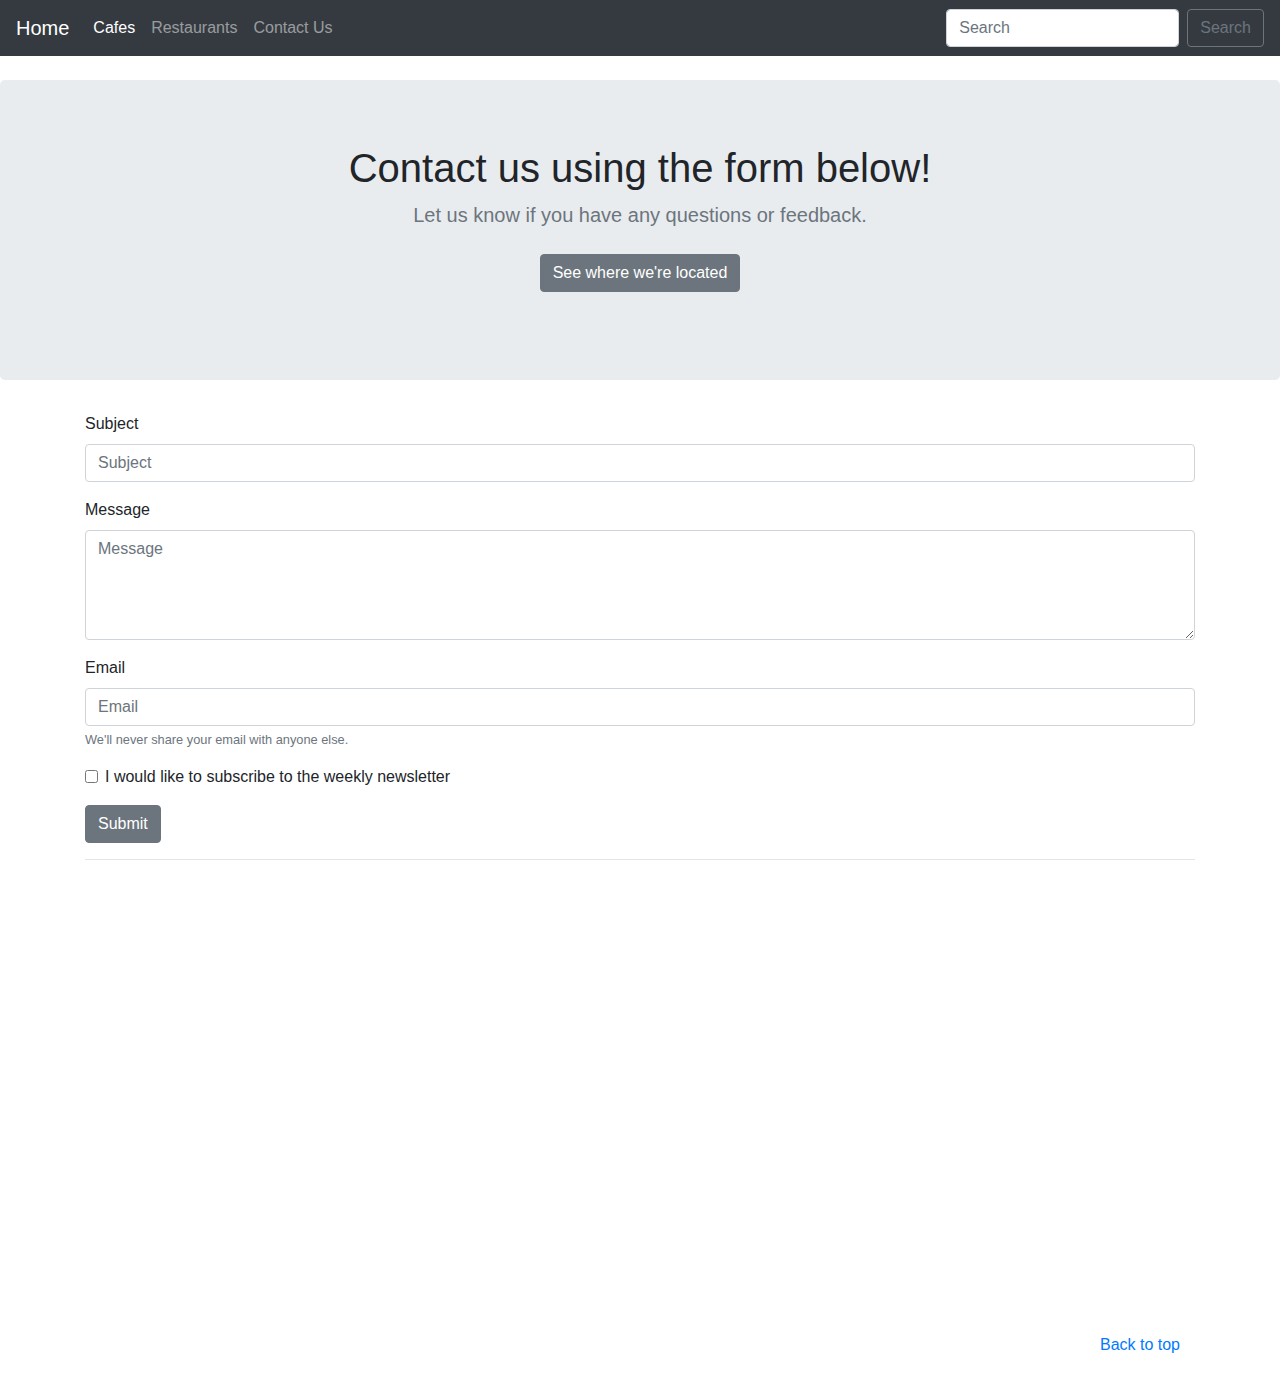
==== contact-us.html @ 1e02e756 "Last changes" ====
<!doctype html>
<html lang="en">
  <head>
    <meta charset="utf-8">
    <meta name="viewport" content="width=device-width, initial-scale=1, shrink-to-fit=no">
    <meta name="description" content="Edited by Elena and Rhavika">
    <meta name="author" content="Template by Mark Otto, Jacob Thornton, and Bootstrap contributors">
    <title>Find Us</title>


    <!-- Bootstrap core CSS -->
<link rel="stylesheet" href="https://stackpath.bootstrapcdn.com/bootstrap/4.3.1/css/bootstrap.min.css" integrity="sha384-ggOyR0iXCbMQv3Xipma34MD+dH/1fQ784/j6cY/iJTQUOhcWr7x9JvoRxT2MZw1T" crossorigin="anonymous">


    <style>
      .bd-placeholder-img {
        font-size: 1.125rem;
        text-anchor: middle;
        -webkit-user-select: none;
        -moz-user-select: none;
        -ms-user-select: none;
        user-select: none;
      }

      @media (min-width: 768px) {
        .bd-placeholder-img-lg {
          font-size: 3.5rem;
        }
      }
    </style>
    <!-- Custom styles for this template -->
    <link href="navbar-top.css" rel="stylesheet">
  </head>

  <body>
    <nav class="navbar navbar-expand-md navbar-dark bg-dark mb-4">
      <a class="navbar-brand" href="index.html">Home</a>
      <button class="navbar-toggler" type="button" data-toggle="collapse" data-target="#navbarCollapse" aria-controls="navbarCollapse" aria-expanded="false" aria-label="Toggle navigation">
        <span class="navbar-toggler-icon"></span>
      </button>
      <div class="collapse navbar-collapse" id="navbarCollapse">
        <ul class="navbar-nav mr-auto">
          <li class="nav-item active">
            <a class="nav-link" href="index.html#cafes">Cafes<span class="sr-only">(current)</span></a>
          </li>
          <li class="nav-item">
            <a class="nav-link" href="index.html#restaurants">Restaurants</a>
          </li>
          <li class="nav-item">
            <a class="nav-link" href="contact-us.html">Contact Us</a>
          </li>
        </ul>
        <form class="form-inline mt-2 mt-md-0">
          <input class="form-control mr-sm-2" type="text" placeholder="Search" aria-label="Search">
          <button class="btn btn-outline-secondary my-2 my-sm-0" type="submit">Search</button>
        </form>
      </div>
    </nav>

    <section class="jumbotron text-center">
      <div class="container">
        <h1 class="jumbotron-heading">Contact us using the form below!</h1>
        <p class="lead text-muted">Let us know if you have any questions or feedback.</p>
        <p>
          <a href="#map-location" class="btn btn-secondary my-2">See where we're located</a>
        </p>
      </div>
    </section>

    <main role="main" class="container">
      <form>
        <div class="form-group">
            <label for="subjectInput">Subject</label>
            <input type="text" class="form-control" id="subjectInput" aria-describedby="subject" placeholder="Subject">
        </div>
        <div class="form-group">
          <label for="messageInput">Message</label>
          <textarea class="form-control" id="messageInput" rows="4" placeholder="Message"></textarea>
        </div>
          <div class="form-group">
            <label for="exampleInputPassword1">Email</label>
            <input type="password" class="form-control" id="exampleInputPassword1" placeholder="Email">
          <small id="emailHelp" class="form-text text-muted">We'll never share your email with anyone else.</small>
        </div>
        <div class="form-group form-check">
          <input type="checkbox" class="form-check-input" id="exampleCheck1">
          <label class="form-check-label" for="exampleCheck1">I would like to subscribe to the weekly newsletter</label>
        </div>
        <button type="submit" class="btn btn-secondary">Submit</button>
      </form>

      <hr class="featurette-divider">

      <div id="map-location">
        <iframe src="https://www.google.com/maps/embed?pb=!1m14!1m8!1m3!1d4870.788782270204!2d-1.5669635480922002!3d52.38140041168483!3m2!1i1024!2i768!4f13.1!3m3!1m2!1s0x0%3A0x1e095c1a4ccd5bfb!2sCafe+Library!5e0!3m2!1sen!2suk!4v1552411183894" width="600" height="450" frameborder="0" style="border:0" allowfullscreen></iframe>
      </div>

      <footer class="container">
        <p class="float-right"><a href="#">Back to top</a></p>
      </footer>

    </main>

    <script src="https://code.jquery.com/jquery-3.3.1.slim.min.js" integrity="sha384-q8i/X+965DzO0rT7abK41JStQIAqVgRVzpbzo5smXKp4YfRvH+8abtTE1Pi6jizo" crossorigin="anonymous"></script>
    <script src="https://cdnjs.cloudflare.com/ajax/libs/popper.js/1.14.7/umd/popper.min.js" integrity="sha384-UO2eT0CpHqdSJQ6hJty5KVphtPhzWj9WO1clHTMGa3JDZwrnQq4sF86dIHNDz0W1" crossorigin="anonymous"></script>
    <script src="https://stackpath.bootstrapcdn.com/bootstrap/4.3.1/js/bootstrap.min.js" integrity="sha384-JjSmVgyd0p3pXB1rRibZUAYoIIy6OrQ6VrjIEaFf/nJGzIxFDsf4x0xIM+B07jRM" crossorigin="anonymous"></script>

  </body>
</html>
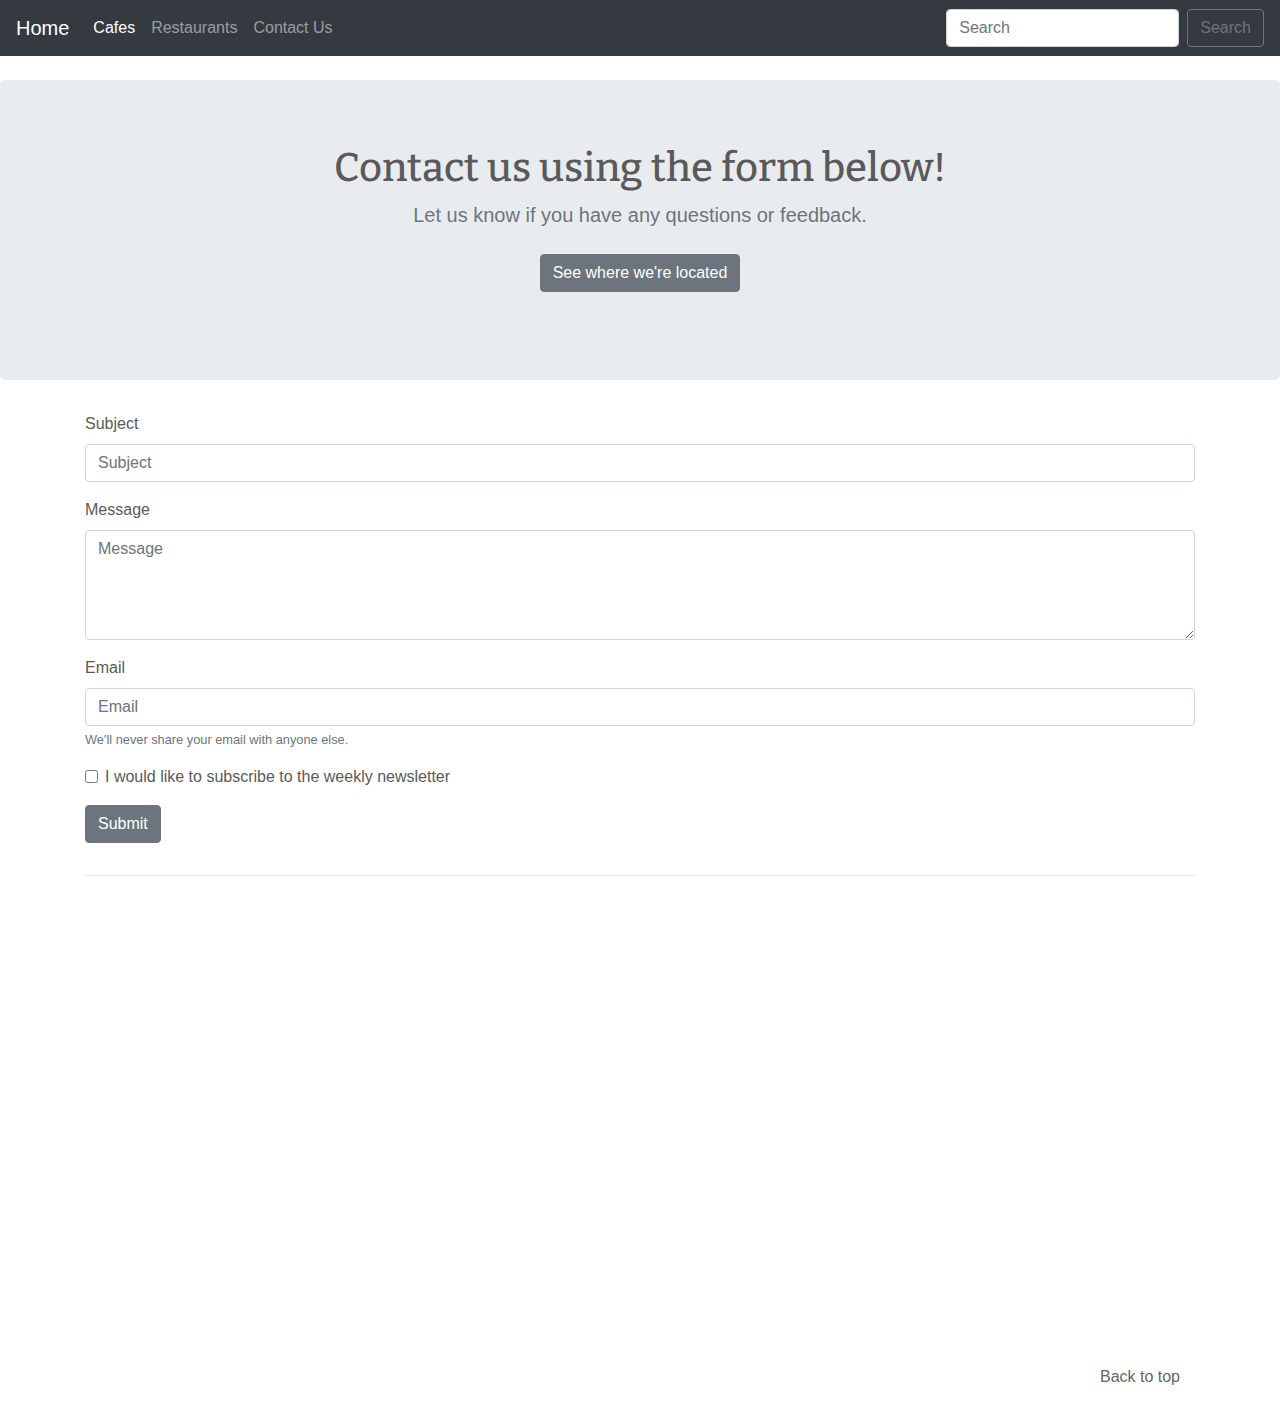
==== commit 57f91703: "last changes" ====
--- a/contact-us.html
+++ b/contact-us.html
@@ -7,29 +7,17 @@
     <meta name="author" content="Template by Mark Otto, Jacob Thornton, and Bootstrap contributors">
     <title>Find Us</title>
 
+    <!-- Bootstrap core CSS -->
+    <link rel="stylesheet" href="https://stackpath.bootstrapcdn.com/bootstrap/4.3.1/css/bootstrap.min.css" integrity="sha384-ggOyR0iXCbMQv3Xipma34MD+dH/1fQ784/j6cY/iJTQUOhcWr7x9JvoRxT2MZw1T" crossorigin="anonymous">
 
-    <!-- Bootstrap core CSS -->
-<link rel="stylesheet" href="https://stackpath.bootstrapcdn.com/bootstrap/4.3.1/css/bootstrap.min.css" integrity="sha384-ggOyR0iXCbMQv3Xipma34MD+dH/1fQ784/j6cY/iJTQUOhcWr7x9JvoRxT2MZw1T" crossorigin="anonymous">
-
-
+    <!-- Custom styles for this template -->
+    <link href="style.css" rel="stylesheet">
+    <link href="https://fonts.googleapis.com/css?family=Bitter" rel="stylesheet">
     <style>
-      .bd-placeholder-img {
-        font-size: 1.125rem;
-        text-anchor: middle;
-        -webkit-user-select: none;
-        -moz-user-select: none;
-        -ms-user-select: none;
-        user-select: none;
-      }
-
-      @media (min-width: 768px) {
-        .bd-placeholder-img-lg {
-          font-size: 3.5rem;
-        }
+      body {
+        padding-top: 0;
       }
     </style>
-    <!-- Custom styles for this template -->
-    <link href="navbar-top.css" rel="stylesheet">
   </head>
 
   <body>
@@ -59,7 +47,7 @@
 
     <section class="jumbotron text-center">
       <div class="container">
-        <h1 class="jumbotron-heading">Contact us using the form below!</h1>
+        <h1 class="jumbotron-heading contact-title">Contact us using the form below!</h1>
         <p class="lead text-muted">Let us know if you have any questions or feedback.</p>
         <p>
           <a href="#map-location" class="btn btn-secondary my-2">See where we're located</a>
@@ -96,7 +84,7 @@
       </div>
 
       <footer class="container">
-        <p class="float-right"><a href="#">Back to top</a></p>
+        <p class="float-right"><a class="grey-link" href="#">Back to top</a></p>
       </footer>
 
     </main>
--- a/style.css
+++ b/style.css
@@ -0,0 +1,99 @@
+/* GLOBAL STYLES
+-------------------------------------------------- */
+/* Padding below the footer and lighter body text */
+
+body {
+  padding-top: 3rem;
+  padding-bottom: 3rem;
+  color: #5a5a5a;
+}
+
+
+/* CUSTOMIZE THE CAROUSEL
+-------------------------------------------------- */
+
+/* Carousel base class */
+.carousel {
+  margin-bottom: 4rem;
+}
+/* Since positioning the image, we need to help out the caption */
+.carousel-caption {
+  bottom: 3rem;
+  z-index: 10;
+}
+
+/* Declare heights because of positioning of img element */
+.carousel-item {
+  height: 32rem;
+}
+.carousel-item > img {
+  position: absolute;
+  top: 0;
+  left: 0;
+  min-width: 100%;
+  height: 32rem;
+}
+
+
+/* MARKETING CONTENT
+-------------------------------------------------- */
+
+/* Center align the text within the three columns below the carousel */
+.marketing .col-lg-4 {
+  margin-bottom: 1.5rem;
+  text-align: center;
+}
+.marketing h2 {
+  font-weight: 400;
+}
+.marketing .col-lg-4 p {
+  margin-right: .75rem;
+  margin-left: .75rem;
+}
+
+
+/* Featurettes
+------------------------- */
+
+.featurette-divider {
+  margin: 2rem 0; /* Space out the Bootstrap <hr> more */
+}
+
+
+/* RESPONSIVE CSS
+-------------------------------------------------- */
+
+@media (min-width: 40em) {
+  /* Bump up size of carousel content */
+  .carousel-caption p {
+    margin-bottom: 1.25rem;
+    font-size: 1.25rem;
+    line-height: 1.4;
+  }
+
+}
+
+.carousel-titles {
+  font-family: 'Bitter', serif;
+  text-shadow: 0 0 10px black
+}
+
+.contact-title {
+  font-family: 'Bitter', serif;
+}
+
+.rounded-circle {
+  max-width: 233px;
+}
+
+.grey-link, .grey-link:active {
+  color: #666;
+}
+
+.grey-link:hover {
+  color: #999;
+}
+
+.grey-link:focus {
+  color: #333;
+}
